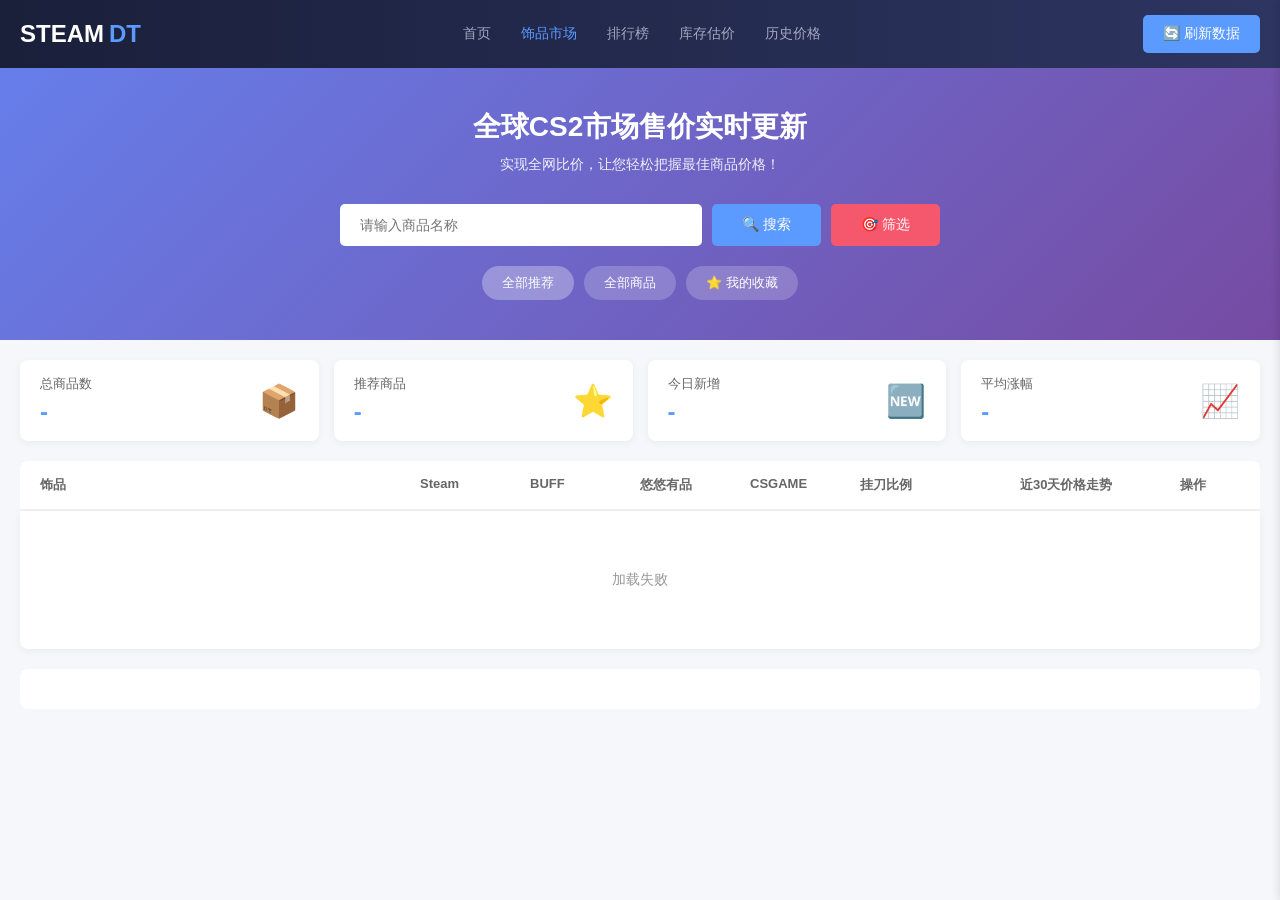
==== web/index.html @ 270264ed "CS2" ====
<!DOCTYPE html>
<html lang="zh-CN">
<head>
    <meta charset="UTF-8">
    <meta name="viewport" content="width=device-width, initial-scale=1.0">
    <title>CS2市场数据 - 爬虫系统</title>
    <link rel="stylesheet" href="style.css?v=3">
</head>
<body>
    <!-- 顶部导航栏 -->
    <nav class="navbar">
        <div class="navbar-content">
            <div class="logo">
                <span>STEAM</span><span style="color: #5b9aff;">DT</span>
            </div>
            <div class="nav-menu">
                <a href="homepage.html" class="nav-item">首页</a>
                <a href="index.html" class="nav-item active">饰品市场</a>
                <a href="#" class="nav-item">排行榜</a>
                <a href="#" class="nav-item">库存估价</a>
                <a href="#" class="nav-item">历史价格</a>
            </div>
            <div class="nav-actions">
                <button class="btn-primary" onclick="refreshData()">🔄 刷新数据</button>
            </div>
        </div>
    </nav>

    <!-- 搜索区域 -->
    <div class="search-section">
        <h1 class="search-title">全球CS2市场售价实时更新</h1>
        <p class="search-subtitle">实现全网比价，让您轻松把握最佳商品价格！</p>
        <div class="search-box">
            <input type="text" class="search-input" placeholder="请输入商品名称" id="searchInput">
            <button class="search-btn" onclick="searchItems()">🔍 搜索</button>
            <button class="filter-btn" onclick="toggleFilterPanel()">🎯 筛选</button>
        </div>
        <div class="filter-tabs">
            <button class="filter-tab active" onclick="filterByRecommend(true)">全部推荐</button>
            <button class="filter-tab" onclick="filterByRecommend(false)">全部商品</button>
            <button class="filter-tab" onclick="filterByFavorite()">⭐ 我的收藏</button>
        </div>
    </div>

    <!-- 筛选面板 -->
    <div id="filterPanel" class="filter-panel">
        <div class="filter-content">
            <div class="filter-header">
                <h3>筛选模板</h3>
                <button class="close-btn" onclick="toggleFilterPanel()">✕</button>
            </div>

            <!-- 右侧标签页 -->
            <div class="filter-tabs-right">
                <button class="filter-tab-right active" data-tab="region">区间</button>
                <button class="filter-tab-right" data-tab="type">类型</button>
                <button class="filter-tab-right" data-tab="exterior">外观</button>
                <button class="filter-tab-right" data-tab="quality">品质</button>
                <button class="filter-tab-right" data-tab="case">箱子</button>
                <button class="filter-tab-right" data-tab="sticker">印花</button>
            </div>

            <div class="filter-body">
                <!-- 区间筛选 -->
                <div class="filter-tab-content active" id="tab-region">
                    <div class="filter-section">
                        <label>价格 <span class="select-all" onclick="selectAll('price')">全选</span></label>
                        <div class="filter-input-group">
                            <input type="number" placeholder="最小值" id="priceMin">
                            <span>~</span>
                            <input type="number" placeholder="最大值" id="priceMax">
                        </div>
                        <div class="filter-options">
                            <button class="filter-option" onclick="setPriceRange(0, 100)">100以下</button>
                            <button class="filter-option" onclick="setPriceRange(100, 500)">100~500</button>
                            <button class="filter-option" onclick="setPriceRange(500, 1000)">500~1000</button>
                            <button class="filter-option" onclick="setPriceRange(1000, 5000)">1000~5000</button>
                            <button class="filter-option" onclick="setPriceRange(5000, 10000)">5000~10000</button>
                            <button class="filter-option" onclick="setPriceRange(10000, 20000)">10000~20000</button>
                            <button class="filter-option" onclick="setPriceRange(20000, 999999)">20000以上</button>
                        </div>
                    </div>

                    <div class="filter-section">
                        <label>在售数量</label>
                        <div class="filter-input-group">
                            <input type="number" placeholder="最小值" id="saleMin">
                            <span>~</span>
                            <input type="number" placeholder="最大值" id="saleMax">
                        </div>
                    </div>
                </div>

                <!-- 类型筛选 -->
                <div class="filter-tab-content" id="tab-type">
                    <div class="filter-section">
                        <label>匕首 <span class="select-all" onclick="selectAll('knife')">全选</span></label>
                        <div class="filter-options">
                            <button class="filter-option" onclick="setWeaponType('蝴蝶刀')">蝴蝶刀</button>
                            <button class="filter-option" onclick="setWeaponType('爪子刀')">爪子刀</button>
                            <button class="filter-option" onclick="setWeaponType('M9 刺刀')">M9 刺刀</button>
                            <button class="filter-option" onclick="setWeaponType('骷髅匕首')">骷髅匕首</button>
                            <button class="filter-option" onclick="setWeaponType('刺刀')">刺刀</button>
                            <button class="filter-option" onclick="setWeaponType('折叠刀')">折叠刀</button>
                            <button class="filter-option" onclick="setWeaponType('短剑')">短剑</button>
                            <button class="filter-option" onclick="setWeaponType('锯齿爪刀')">锯齿爪刀</button>
                            <button class="filter-option" onclick="setWeaponType('流浪者匕首')">流浪者匕首</button>
                            <button class="filter-option" onclick="setWeaponType('熊刀')">熊刀</button>
                            <button class="filter-option" onclick="setWeaponType('海豹短刀')">海豹短刀</button>
                            <button class="filter-option" onclick="setWeaponType('猎杀者匕首')">猎杀者匕首</button>
                            <button class="filter-option" onclick="setWeaponType('系绳匕首')">系绳匕首</button>
                            <button class="filter-option" onclick="setWeaponType('求生匕首')">求生匕首</button>
                            <button class="filter-option" onclick="setWeaponType('弯刀')">弯刀</button>
                            <button class="filter-option" onclick="setWeaponType('暗影双匕')">暗影双匕</button>
                            <button class="filter-option" onclick="setWeaponType('鲍伊猎刀')">鲍伊猎刀</button>
                            <button class="filter-option" onclick="setWeaponType('穿肠刀')">穿肠刀</button>
                            <button class="filter-option" onclick="setWeaponType('折刀')">折刀</button>
                            <button class="filter-option" onclick="setWeaponType('廓尔喀刀')">廓尔喀刀</button>
                        </div>
                    </div>

                    <div class="filter-section">
                        <label>手套 <span class="select-all" onclick="selectAll('gloves')">全选</span></label>
                        <div class="filter-options">
                            <button class="filter-option" onclick="setWeaponType('运动手套')">运动手套</button>
                            <button class="filter-option" onclick="setWeaponType('专业手套')">专业手套</button>
                            <button class="filter-option" onclick="setWeaponType('摩托手套')">摩托手套</button>
                            <button class="filter-option" onclick="setWeaponType('驾驶手套')">驾驶手套</button>
                            <button class="filter-option" onclick="setWeaponType('裹手')">裹手</button>
                            <button class="filter-option" onclick="setWeaponType('狂牙手套')">狂牙手套</button>
                            <button class="filter-option" onclick="setWeaponType('九头蛇手套')">九头蛇手套</button>
                            <button class="filter-option" onclick="setWeaponType('血猎手套')">血猎手套</button>
                        </div>
                    </div>

                    <div class="filter-section">
                        <label>步枪 <span class="select-all" onclick="selectAll('rifle')">全选</span></label>
                        <div class="filter-options">
                            <button class="filter-option" onclick="setWeaponType('AK-47')">AK-47</button>
                            <button class="filter-option" onclick="setWeaponType('AWP')">AWP</button>
                            <button class="filter-option" onclick="setWeaponType('M4A1 消音型')">M4A1 消音型</button>
                            <button class="filter-option" onclick="setWeaponType('M4A4')">M4A4</button>
                            <button class="filter-option" onclick="setWeaponType('加利尔 AR')">加利尔 AR</button>
                            <button class="filter-option" onclick="setWeaponType('法玛斯')">法玛斯</button>
                            <button class="filter-option" onclick="setWeaponType('SSG 08')">SSG 08</button>
                            <button class="filter-option" onclick="setWeaponType('AUG')">AUG</button>
                            <button class="filter-option" onclick="setWeaponType('SG 553')">SG 553</button>
                            <button class="filter-option" onclick="setWeaponType('SCAR-20')">SCAR-20</button>
                            <button class="filter-option" onclick="setWeaponType('G3SG1')">G3SG1</button>
                        </div>
                    </div>

                    <div class="filter-section">
                        <label>手枪 <span class="select-all" onclick="selectAll('pistol')">全选</span></label>
                        <div class="filter-options">
                            <button class="filter-option" onclick="setWeaponType('沙漠之鹰')">沙漠之鹰</button>
                            <button class="filter-option" onclick="setWeaponType('USP 消音版')">USP 消音版</button>
                            <button class="filter-option" onclick="setWeaponType('格洛克 18 型')">格洛克 18 型</button>
                            <button class="filter-option" onclick="setWeaponType('Tec-9')">Tec-9</button>
                            <button class="filter-option" onclick="setWeaponType('FN57')">FN57</button>
                            <button class="filter-option" onclick="setWeaponType('P250')">P250</button>
                            <button class="filter-option" onclick="setWeaponType('双持贝瑞塔')">双持贝瑞塔</button>
                            <button class="filter-option" onclick="setWeaponType('CZ75 自动手枪')">CZ75 自动手枪</button>
                            <button class="filter-option" onclick="setWeaponType('R8 左轮手枪')">R8 左轮手枪</button>
                            <button class="filter-option" onclick="setWeaponType('P2000')">P2000</button>
                        </div>
                    </div>

                    <div class="filter-section">
                        <label>微型冲锋枪 <span class="select-all" onclick="selectAll('smg')">全选</span></label>
                        <div class="filter-options">
                            <button class="filter-option" onclick="setWeaponType('MP9')">MP9</button>
                            <button class="filter-option" onclick="setWeaponType('MAC-10')">MAC-10</button>
                            <button class="filter-option" onclick="setWeaponType('P90')">P90</button>
                            <button class="filter-option" onclick="setWeaponType('UMP-45')">UMP-45</button>
                            <button class="filter-option" onclick="setWeaponType('MP7')">MP7</button>
                            <button class="filter-option" onclick="setWeaponType('PP-野牛')">PP-野牛</button>
                            <button class="filter-option" onclick="setWeaponType('MP5-SD')">MP5-SD</button>
                        </div>
                    </div>

                    <div class="filter-section">
                        <label>霰弹枪 <span class="select-all" onclick="selectAll('shotgun')">全选</span></label>
                        <div class="filter-options">
                            <button class="filter-option" onclick="setWeaponType('MAG-7')">MAG-7</button>
                            <button class="filter-option" onclick="setWeaponType('XM1014')">XM1014</button>
                            <button class="filter-option" onclick="setWeaponType('截短霰弹枪')">截短霰弹枪</button>
                            <button class="filter-option" onclick="setWeaponType('新星')">新星</button>
                        </div>
                    </div>

                    <div class="filter-section">
                        <label>机枪 <span class="select-all" onclick="selectAll('machinegun')">全选</span></label>
                        <div class="filter-options">
                            <button class="filter-option" onclick="setWeaponType('内格夫')">内格夫</button>
                            <button class="filter-option" onclick="setWeaponType('M249')">M249</button>
                        </div>
                    </div>

                    <div class="filter-section">
                        <label>其他类型 <span class="select-all" onclick="selectAll('other')">全选</span></label>
                        <div class="filter-options">
                            <button class="filter-option" onclick="setWeaponType('涂鸦')">涂鸦</button>
                            <button class="filter-option" onclick="setWeaponType('探员')">探员</button>
                            <button class="filter-option" onclick="setWeaponType('挂件')">挂件</button>
                            <button class="filter-option" onclick="setWeaponType('音乐盒')">音乐盒</button>
                            <button class="filter-option" onclick="setWeaponType('武器箱')">武器箱</button>
                            <button class="filter-option" onclick="setWeaponType('布章')">布章</button>
                            <button class="filter-option" onclick="setWeaponType('印花')">印花</button>
                        </div>
                    </div>
                </div>

                <!-- 外观筛选 -->
                <div class="filter-tab-content" id="tab-exterior">
                    <div class="filter-section">
                        <label>外观 <span class="select-all" onclick="selectAll('exterior')">全选</span></label>
                        <div class="filter-options">
                            <button class="filter-option" onclick="setExterior('崭新出厂')">崭新出厂</button>
                            <button class="filter-option" onclick="setExterior('略有磨损')">略有磨损</button>
                            <button class="filter-option" onclick="setExterior('久经沙场')">久经沙场</button>
                            <button class="filter-option" onclick="setExterior('破损不堪')">破损不堪</button>
                            <button class="filter-option" onclick="setExterior('战痕累累')">战痕累累</button>
                            <button class="filter-option" onclick="setExterior('无涂装')">无涂装</button>
                        </div>
                    </div>
                </div>

                <!-- 品质筛选 -->
                <div class="filter-tab-content" id="tab-quality">
                    <div class="filter-section">
                        <label>武器稀有度 <span class="select-all" onclick="selectAll('rarity')">全选</span></label>
                        <div class="filter-options">
                            <button class="filter-option" style="border-color:#E4AE39" onclick="setRarity('违禁')">违禁</button>
                            <button class="filter-option" style="border-color:#EB4B4B" onclick="setRarity('隐秘')">隐秘</button>
                            <button class="filter-option" style="border-color:#D32CE6" onclick="setRarity('保密')">保密</button>
                            <button class="filter-option" style="border-color:#8847FF" onclick="setRarity('受限')">受限</button>
                            <button class="filter-option" style="border-color:#4B69FF" onclick="setRarity('军规级')">军规级</button>
                            <button class="filter-option" style="border-color:#5E98D9" onclick="setRarity('工业级')">工业级</button>
                            <button class="filter-option" style="border-color:#90ACCC" onclick="setRarity('消费级')">消费级</button>
                            <button class="filter-option" style="border-color:#90ACCC" onclick="setRarity('普通')">普通</button>
                        </div>
                    </div>

                    <div class="filter-section">
                        <label>其他稀有度 <span class="select-all" onclick="selectAll('rarity2')">全选</span></label>
                        <div class="filter-options">
                            <button class="filter-option" style="border-color:#D32CE6" onclick="setRarity('非凡')">非凡</button>
                            <button class="filter-option" style="border-color:#8847FF" onclick="setRarity('卓越')">卓越</button>
                            <button class="filter-option" style="border-color:#D32CE6" onclick="setRarity('奇异')">奇异</button>
                            <button class="filter-option" style="border-color:#4B69FF" onclick="setRarity('高级')">高级</button>
                        </div>
                    </div>

                    <div class="filter-section">
                        <label>探员稀有度 <span class="select-all" onclick="selectAll('agent_rarity')">全选</span></label>
                        <div class="filter-options">
                            <button class="filter-option" style="border-color:#EB4B4B" onclick="setRarity('探员:大师')">探员:大师</button>
                            <button class="filter-option" style="border-color:#EB4B4B" onclick="setRarity('探员:非凡')">探员:非凡</button>
                            <button class="filter-option" style="border-color:#8847FF" onclick="setRarity('探员:卓越')">探员:卓越</button>
                            <button class="filter-option" style="border-color:#4B69FF" onclick="setRarity('探员:高级')">探员:高级</button>
                        </div>
                    </div>

                    <div class="filter-section">
                        <label>品质类型 <span class="select-all" onclick="selectAll('quality')">全选</span></label>
                        <div class="filter-options">
                            <button class="filter-option" style="border-color:#888888" onclick="setQuality('普通')">普通</button>
                            <button class="filter-option" style="border-color:#CF6A32" onclick="setQuality('StatTrak™')">StatTrak™</button>
                            <button class="filter-option" style="border-color:#FFB100" onclick="setQuality('纪念品')">纪念品</button>
                            <button class="filter-option" style="border-color:#8650AC" onclick="setQuality('★')">★</button>
                            <button class="filter-option" style="border-color:#8650AC" onclick="setQuality('★ StatTrak™')">★ StatTrak™</button>
                        </div>
                    </div>
                </div>

                <!-- 箱子筛选 -->
                <div class="filter-tab-content" id="tab-case">
                    <div class="filter-section">
                        <label>最新武器箱 <span class="select-all" onclick="selectAll('case_new')">全选</span></label>
                        <div class="filter-options">
                            <button class="filter-option" onclick="setCase('热潮武器箱')">热潮武器箱</button>
                            <button class="filter-option" onclick="setCase('画廊武器箱')">画廊武器箱</button>
                            <button class="filter-option" onclick="setCase('千瓦武器箱')">千瓦武器箱</button>
                            <button class="filter-option" onclick="setCase('变革武器箱')">变革武器箱</button>
                            <button class="filter-option" onclick="setCase('反冲武器箱')">反冲武器箱</button>
                            <button class="filter-option" onclick="setCase('梦魇武器箱')">梦魇武器箱</button>
                            <button class="filter-option" onclick="setCase('蛇噬武器箱')">蛇噬武器箱</button>
                            <button class="filter-option" onclick="setCase('裂空武器箱')">裂空武器箱</button>
                        </div>
                    </div>
                    <div class="filter-section">
                        <label>大行动武器箱 <span class="select-all" onclick="selectAll('case_op')">全选</span></label>
                        <div class="filter-options">
                            <button class="filter-option" onclick="setCase('激流大行动武器箱')">"激流大行动"武器箱</button>
                            <button class="filter-option" onclick="setCase('狂牙大行动武器箱')">"狂牙大行动"武器箱</button>
                            <button class="filter-option" onclick="setCase('裂网大行动武器箱')">"裂网大行动"武器箱</button>
                            <button class="filter-option" onclick="setCase('九头蛇大行动武器箱')">"九头蛇大行动"武器箱</button>
                            <button class="filter-option" onclick="setCase('野火大行动武器箱')">"野火大行动"武器箱</button>
                            <button class="filter-option" onclick="setCase('先锋大行动武器箱')">"先锋大行动"武器箱</button>
                            <button class="filter-option" onclick="setCase('突围大行动武器箱')">"突围大行动"武器箱</button>
                            <button class="filter-option" onclick="setCase('凤凰大行动武器箱')">"凤凰大行动"武器箱</button>
                            <button class="filter-option" onclick="setCase('英勇大行动武器箱')">"英勇大行动"武器箱</button>
                        </div>
                    </div>
                    <div class="filter-section">
                        <label>经典武器箱 <span class="select-all" onclick="selectAll('case_classic')">全选</span></label>
                        <div class="filter-options">
                            <button class="filter-option" onclick="setCase('棱彩2号武器箱')">棱彩2号武器箱</button>
                            <button class="filter-option" onclick="setCase('棱彩武器箱')">棱彩武器箱</button>
                            <button class="filter-option" onclick="setCase('头号特训武器箱')">"头号特训"武器箱</button>
                            <button class="filter-option" onclick="setCase('地平线武器箱')">地平线武器箱</button>
                            <button class="filter-option" onclick="setCase('命悬一线武器箱')">命悬一线武器箱</button>
                            <button class="filter-option" onclick="setCase('光谱 2 号武器箱')">光谱 2 号武器箱</button>
                            <button class="filter-option" onclick="setCase('光谱武器箱')">光谱武器箱</button>
                            <button class="filter-option" onclick="setCase('手套武器箱')">手套武器箱</button>
                            <button class="filter-option" onclick="setCase('伽玛 2 号武器箱')">伽玛 2 号武器箱</button>
                            <button class="filter-option" onclick="setCase('伽玛武器箱')">伽玛武器箱</button>
                            <button class="filter-option" onclick="setCase('幻彩 3 号武器箱')">幻彩 3 号武器箱</button>
                            <button class="filter-option" onclick="setCase('幻彩 2 号武器箱')">幻彩 2 号武器箱</button>
                            <button class="filter-option" onclick="setCase('幻彩武器箱')">幻彩武器箱</button>
                            <button class="filter-option" onclick="setCase('左轮武器箱')">左轮武器箱</button>
                            <button class="filter-option" onclick="setCase('暗影武器箱')">暗影武器箱</button>
                            <button class="filter-option" onclick="setCase('弯曲猎手武器箱')">弯曲猎手武器箱</button>
                            <button class="filter-option" onclick="setCase('猎杀者武器箱')">猎杀者武器箱</button>
                            <button class="filter-option" onclick="setCase('冬季攻势武器箱')">冬季攻势武器箱</button>
                        </div>
                    </div>
                    <div class="filter-section">
                        <label>锦标赛胶囊 <span class="select-all" onclick="selectAll('case_tournament')">全选</span></label>
                        <div class="filter-options">
                            <button class="filter-option" onclick="setCase('2024年 完美世界 上海')">2024年 完美世界 上海</button>
                            <button class="filter-option" onclick="setCase('2024年 PGL 哥本哈根')">2024年 PGL 哥本哈根</button>
                            <button class="filter-option" onclick="setCase('2023年 BLAST.tv 巴黎锦标赛')">2023年 BLAST.tv 巴黎锦标赛</button>
                            <button class="filter-option" onclick="setCase('2022年 IEM 里约锦标赛')">2022年 IEM 里约锦标赛</button>
                            <button class="filter-option" onclick="setCase('2022 PGL 安特卫普')">2022 PGL 安特卫普</button>
                            <button class="filter-option" onclick="setCase('2021年 PGL 斯德哥尔摩')">2021年 PGL 斯德哥尔摩</button>
                            <button class="filter-option" onclick="setCase('2020 RMR')">2020 RMR</button>
                            <button class="filter-option" onclick="setCase('2019年StarLadder柏林')">2019年StarLadder柏林</button>
                            <button class="filter-option" onclick="setCase('2019 IEM 卡托维兹')">2019 IEM 卡托维兹</button>
                            <button class="filter-option" onclick="setCase('2018年 FACEIT 伦敦锦标赛')">2018年 FACEIT 伦敦锦标赛</button>
                            <button class="filter-option" onclick="setCase('2018年 ELEAGUE 波士顿锦标赛')">2018年 ELEAGUE 波士顿锦标赛</button>
                            <button class="filter-option" onclick="setCase('2017年 PGL 克拉科夫锦标赛')">2017年 PGL 克拉科夫锦标赛</button>
                            <button class="filter-option" onclick="setCase('2017年 ELEAGUE 亚特兰大锦标赛')">2017年 ELEAGUE 亚特兰大锦标赛</button>
                            <button class="filter-option" onclick="setCase('2016年 ESL One 科隆锦标赛')">2016年 ESL One 科隆锦标赛</button>
                            <button class="filter-option" onclick="setCase('2016年 MLG 哥伦布锦标赛')">2016年 MLG 哥伦布锦标赛</button>
                            <button class="filter-option" onclick="setCase('2015年 ESL One 科隆锦标赛')">2015年 ESL One 科隆锦标赛</button>
                            <button class="filter-option" onclick="setCase('2015年 ESL One 卡托维兹锦标赛')">2015年 ESL One 卡托维兹锦标赛</button>
                            <button class="filter-option" onclick="setCase('2014年 DreamHack 冬季锦标赛')">2014年 DreamHack 冬季锦标赛</button>
                            <button class="filter-option" onclick="setCase('2014年 ESL One 科隆锦标赛')">2014年 ESL One 科隆锦标赛</button>
                            <button class="filter-option" onclick="setCase('2014年 EMS One 卡托维兹锦标赛')">2014年 EMS One 卡托维兹锦标赛</button>
                        </div>
                    </div>
                </div>

                <!-- 印花筛选 -->
                <div class="filter-tab-content" id="tab-sticker">
                    <div class="filter-section">
                        <label>锦标赛印花 <span class="select-all" onclick="selectAll('sticker_tournament')">全选</span></label>
                        <div class="filter-options">
                            <button class="filter-option" onclick="setSticker('2024年 完美世界 上海')">2024年 完美世界 上海</button>
                            <button class="filter-option" onclick="setSticker('2024年 PGL 哥本哈根')">2024年 PGL 哥本哈根</button>
                            <button class="filter-option" onclick="setSticker('2023年 BLAST.tv 巴黎锦标赛')">2023年 BLAST.tv 巴黎锦标赛</button>
                            <button class="filter-option" onclick="setSticker('2022年 IEM 里约锦标赛')">2022年 IEM 里约锦标赛</button>
                            <button class="filter-option" onclick="setSticker('2022 PGL 安特卫普')">2022 PGL 安特卫普</button>
                            <button class="filter-option" onclick="setSticker('2021年 PGL 斯德哥尔摩')">2021年 PGL 斯德哥尔摩</button>
                            <button class="filter-option" onclick="setSticker('2020 RMR')">2020 RMR</button>
                            <button class="filter-option" onclick="setSticker('2019年StarLadder柏林')">2019年StarLadder柏林</button>
                            <button class="filter-option" onclick="setSticker('2019 IEM 卡托维兹')">2019 IEM 卡托维兹</button>
                            <button class="filter-option" onclick="setSticker('2018年 FACEIT 伦敦锦标赛')">2018年 FACEIT 伦敦锦标赛</button>
                            <button class="filter-option" onclick="setSticker('2018年 ELEAGUE 波士顿锦标赛')">2018年 ELEAGUE 波士顿锦标赛</button>
                            <button class="filter-option" onclick="setSticker('2017年 PGL 克拉科夫锦标赛')">2017年 PGL 克拉科夫锦标赛</button>
                            <button class="filter-option" onclick="setSticker('2017年 ELEAGUE 亚特兰大锦标赛')">2017年 ELEAGUE 亚特兰大锦标赛</button>
                            <button class="filter-option" onclick="setSticker('2016年 ESL One 科隆锦标赛')">2016年 ESL One 科隆锦标赛</button>
                            <button class="filter-option" onclick="setSticker('2016年 MLG 哥伦布锦标赛')">2016年 MLG 哥伦布锦标赛</button>
                            <button class="filter-option" onclick="setSticker('2015年 ESL One 科隆锦标赛')">2015年 ESL One 科隆锦标赛</button>
                            <button class="filter-option" onclick="setSticker('2015年 ESL One 卡托维兹锦标赛')">2015年 ESL One 卡托维兹锦标赛</button>
                            <button class="filter-option" onclick="setSticker('2015 DreamHack 卢日-纳波卡锦标赛')">2015 DreamHack 卢日-纳波卡锦标赛</button>
                            <button class="filter-option" onclick="setSticker('2014年 DreamHack 冬季锦标赛')">2014年 DreamHack 冬季锦标赛</button>
                            <button class="filter-option" onclick="setSticker('2014年 ESL One 科隆锦标赛')">2014年 ESL One 科隆锦标赛</button>
                            <button class="filter-option" onclick="setSticker('2014年 EMS One 卡托维兹锦标赛')">2014年 EMS One 卡托维兹锦标赛</button>
                        </div>
                    </div>
                    <div class="filter-section">
                        <label>社区印花胶囊 <span class="select-all" onclick="selectAll('sticker_community')">全选</span></label>
                        <div class="filter-options">
                            <button class="filter-option" onclick="setSticker('角色手作印花包')">角色手作印花包</button>
                            <button class="filter-option" onclick="setSticker('元素手作印花包')">元素手作印花包</button>
                            <button class="filter-option" onclick="setSticker('1 号印花胶囊')">1 号印花胶囊</button>
                            <button class="filter-option" onclick="setSticker('2 号印花胶囊')">2 号印花胶囊</button>
                            <button class="filter-option" onclick="setSticker('1 号社区印花胶囊')">1 号社区印花胶囊</button>
                            <button class="filter-option" onclick="setSticker('2018年社区印花胶囊')">2018年社区印花胶囊</button>
                            <button class="filter-option" onclick="setSticker('2021社区印花胶囊')">2021社区印花胶囊</button>
                            <button class="filter-option" onclick="setSticker('间谍印花胶囊')">间谍印花胶囊</button>
                            <button class="filter-option" onclick="setSticker('伏击印花胶囊')">伏击印花胶囊</button>
                        </div>
                    </div>
                    <div class="filter-section">
                        <label>特殊印花胶囊 <span class="select-all" onclick="selectAll('sticker_special')">全选</span></label>
                        <div class="filter-options">
                            <button class="filter-option" onclick="setSticker('动物寓言胶囊')">动物寓言胶囊</button>
                            <button class="filter-option" onclick="setSticker('战地风云 2042 印花胶囊')">战地风云 2042 印花胶囊</button>
                            <button class="filter-option" onclick="setSticker('狂牙大行动印花收藏品')">"狂牙大行动"印花收藏品</button>
                            <button class="filter-option" onclick="setSticker('小鸡胶囊')">小鸡胶囊</button>
                            <button class="filter-option" onclick="setSticker('反恐精英20周年印花胶囊')">反恐精英20周年印花胶囊</button>
                            <button class="filter-option" onclick="setSticker('CS:GO 10周年印花胶囊')">CS:GO 10周年印花胶囊</button>
                            <button class="filter-option" onclick="setSticker('Enfu 印花胶囊')">Enfu 印花胶囊</button>
                            <button class="filter-option" onclick="setSticker('猛兽胶囊')">猛兽胶囊</button>
                            <button class="filter-option" onclick="setSticker('光环胶囊')">光环胶囊</button>
                            <button class="filter-option" onclick="setSticker('《半衰期：爱莉克斯》印花胶囊')">《半衰期：爱莉克斯》印花胶囊</button>
                            <button class="filter-option" onclick="setSticker('点亮中国 1 号印花胶囊')">点亮中国 1 号印花胶囊</button>
                            <button class="filter-option" onclick="setSticker('点亮中国 2 号印花胶囊')">点亮中国 2 号印花胶囊</button>
                            <button class="filter-option" onclick="setSticker('激流大行动印花收藏品')">"激流大行动"印花收藏品</button>
                            <button class="filter-option" onclick="setSticker('海报女郎胶囊')">海报女郎胶囊</button>
                            <button class="filter-option" onclick="setSticker('魔性探员胶囊')">魔性探员胶囊</button>
                            <button class="filter-option" onclick="setSticker('压枪印花收藏品')">压枪印花收藏品</button>
                            <button class="filter-option" onclick="setSticker('激流冲浪店印花收藏品')">"激流冲浪店"印花收藏品</button>
                            <button class="filter-option" onclick="setSticker('裂网大行动印花收藏品')">"裂网大行动"印花收藏品</button>
                            <button class="filter-option" onclick="setSticker('段位印花胶囊')">段位印花胶囊</button>
                            <button class="filter-option" onclick="setSticker('Slid3 胶囊')">Slid3 胶囊</button>
                            <button class="filter-option" onclick="setSticker('作战室印花胶囊')">作战室印花胶囊</button>
                            <button class="filter-option" onclick="setSticker('糖果脸谱胶囊')">糖果脸谱胶囊</button>
                            <button class="filter-option" onclick="setSticker('团队定位胶囊')">团队定位胶囊</button>
                            <button class="filter-option" onclick="setSticker('战锤40k印花胶囊')">战锤40k印花胶囊</button>
                        </div>
                    </div>
                </div>
            </div>

            <div class="filter-footer">
                <button class="reset-btn" onclick="resetFilters()">恢复默认</button>
                <button class="apply-btn" onclick="applyFilters()">应用</button>
            </div>
        </div>
    </div>

    <!-- 统计栏 -->
    <div class="container">
        <div class="stats-bar">
            <div class="stat-card">
                <div>
                    <div class="stat-label">总商品数</div>
                    <div class="stat-value" id="totalItems">-</div>
                </div>
                <div class="stat-icon">📦</div>
            </div>
            <div class="stat-card">
                <div>
                    <div class="stat-label">推荐商品</div>
                    <div class="stat-value" id="recommendedItems">-</div>
                </div>
                <div class="stat-icon">⭐</div>
            </div>
            <div class="stat-card">
                <div>
                    <div class="stat-label">今日新增</div>
                    <div class="stat-value" id="todayItems">-</div>
                </div>
                <div class="stat-icon">🆕</div>
            </div>
            <div class="stat-card">
                <div>
                    <div class="stat-label">平均涨幅</div>
                    <div class="stat-value" id="avgIncrease">-</div>
                </div>
                <div class="stat-icon">📈</div>
            </div>
        </div>

        <!-- 表头 -->
        <div class="table-header">
            <div>饰品</div>
            <div></div>
            <div>Steam</div>
            <div>BUFF</div>
            <div>悠悠有品</div>
            <div>CSGAME</div>
            <div>挂刀比例</div>
            <div>近30天价格走势</div>
            <div>操作</div>
        </div>

        <!-- 商品列表 -->
        <div class="item-list" id="itemList">
            <div class="loading">加载中...</div>
        </div>

        <!-- 分页 -->
        <div id="pagination" class="pagination"></div>
    </div>

    <script src="app.js"></script>
</body>
</html>
---- web/style.css ----
* {
    margin: 0;
    padding: 0;
    box-sizing: border-box;
}

body {
    font-family: 'Microsoft YaHei', 'PingFang SC', Arial, sans-serif;
    background: #f5f7fa;
    min-height: 100vh;
}

/* 顶部导航栏 */
.navbar {
    background: linear-gradient(90deg, #1a1f3a 0%, #2d3561 100%);
    padding: 15px 0;
    box-shadow: 0 2px 8px rgba(0,0,0,0.1);
}

.navbar-content {
    max-width: 1400px;
    margin: 0 auto;
    padding: 0 20px;
    display: flex;
    justify-content: space-between;
    align-items: center;
}

.logo {
    color: white;
    font-size: 24px;
    font-weight: bold;
    display: flex;
    align-items: center;
    gap: 5px;
}

.nav-menu {
    display: flex;
    gap: 30px;
}

.nav-item {
    color: #a0a8c0;
    text-decoration: none;
    font-size: 14px;
    transition: color 0.3s;
}

.nav-item:hover, .nav-item.active {
    color: #5b9aff;
}

.nav-actions {
    display: flex;
    gap: 10px;
}

.btn-primary {
    background: #5b9aff;
    color: white;
    border: none;
    padding: 10px 20px;
    border-radius: 5px;
    cursor: pointer;
    font-size: 14px;
    transition: background 0.3s;
}

.btn-primary:hover {
    background: #4a89ee;
}

/* 搜索区域 */
.search-section {
    background: linear-gradient(135deg, #667eea 0%, #764ba2 100%);
    padding: 40px 20px;
    text-align: center;
    color: white;
}

.search-title {
    font-size: 28px;
    margin-bottom: 10px;
}

.search-subtitle {
    font-size: 14px;
    opacity: 0.9;
    margin-bottom: 30px;
}

.search-box {
    max-width: 600px;
    margin: 0 auto;
    display: flex;
    gap: 10px;
}

.search-input {
    flex: 1;
    padding: 12px 20px;
    border: none;
    border-radius: 5px;
    font-size: 14px;
}

.search-btn {
    background: #5b9aff;
    color: white;
    border: none;
    padding: 12px 30px;
    border-radius: 5px;
    cursor: pointer;
    font-size: 14px;
    transition: background 0.3s;
}

.search-btn:hover {
    background: #4a89ee;
}

.filter-btn {
    background: #f5576c;
    color: white;
    border: none;
    padding: 12px 30px;
    border-radius: 5px;
    cursor: pointer;
    font-size: 14px;
    transition: background 0.3s;
}

.filter-btn:hover {
    background: #e04658;
}

.filter-tabs {
    max-width: 600px;
    margin: 20px auto 0;
    display: flex;
    gap: 10px;
    justify-content: center;
}

.filter-tab {
    background: rgba(255,255,255,0.2);
    color: white;
    border: none;
    padding: 8px 20px;
    border-radius: 20px;
    cursor: pointer;
    font-size: 13px;
    transition: background 0.3s;
}

.filter-tab:hover, .filter-tab.active {
    background: rgba(255,255,255,0.3);
}

/* 主内容区 */
.container {
    max-width: 1400px;
    margin: 0 auto;
    padding: 20px;
}

/* 统计卡片 */
.stats-bar {
    display: flex;
    gap: 15px;
    margin-bottom: 20px;
}

.stat-card {
    background: white;
    padding: 15px 20px;
    border-radius: 8px;
    box-shadow: 0 2px 8px rgba(0,0,0,0.05);
    flex: 1;
    display: flex;
    justify-content: space-between;
    align-items: center;
}

.stat-label {
    font-size: 13px;
    color: #666;
    margin-bottom: 5px;
}

.stat-value {
    font-size: 24px;
    font-weight: bold;
    color: #5b9aff;
}

.stat-icon {
    font-size: 32px;
}

/* 表头 */
.table-header {
    background: white;
    padding: 15px 20px;
    border-radius: 8px 8px 0 0;
    display: grid;
    grid-template-columns: 60px 300px 100px 100px 100px 100px 150px 150px 100px;
    gap: 10px;
    font-size: 13px;
    color: #666;
    font-weight: bold;
    border-bottom: 2px solid #f0f0f0;
}

/* 商品列表 */
.item-list {
    background: white;
    border-radius: 0 0 8px 8px;
    box-shadow: 0 2px 8px rgba(0,0,0,0.05);
}

.market-item {
    display: grid;
    grid-template-columns: 60px 300px 100px 100px 100px 100px 150px 150px 100px;
    gap: 10px;
    padding: 15px 20px;
    border-bottom: 1px solid #f5f5f5;
    align-items: center;
    transition: background 0.2s;
}

.market-item:hover {
    background: #fafbfc;
}

.item-image {
    width: 50px;
    height: 50px;
    object-fit: contain;
}

.item-name-col {
    display: flex;
    flex-direction: column;
    gap: 5px;
}

.item-weapon {
    font-size: 13px;
    color: #333;
    font-weight: 500;
}

.item-skin {
    font-size: 12px;
    color: #999;
}

.item-count {
    font-size: 11px;
    color: #999;
}

.price-col {
    font-size: 14px;
    font-weight: bold;
    color: #333;
}

.price-highlight {
    color: #ff6b35;
    background: #fff3e0;
    padding: 4px 8px;
    border-radius: 4px;
    font-size: 13px;
}

.ratio-col {
    display: flex;
    flex-direction: column;
    gap: 3px;
}

.ratio-label {
    font-size: 11px;
    color: #999;
}

.ratio-value {
    font-size: 13px;
    font-weight: bold;
}

.ratio-good {
    color: #52c41a;
}

.ratio-normal {
    color: #666;
}

.ratio-bad {
    color: #ff4d4f;
}

.chart-col {
    width: 120px;
    height: 40px;
}

.chart-img {
    width: 100%;
    height: 100%;
    object-fit: contain;
}

.action-col {
    display: flex;
    gap: 5px;
    justify-content: center;
}

.action-btn {
    background: #f0f0f0;
    border: none;
    padding: 6px 12px;
    border-radius: 4px;
    cursor: pointer;
    font-size: 12px;
    transition: all 0.2s;
}

.action-btn:hover {
    background: #e0e0e0;
}

.action-btn.favorited {
    background: #ffd700;
    color: #333;
}

.action-btn.favorited:hover {
    background: #ffed4e;
}

.badge {
    display: inline-block;
    padding: 2px 8px;
    border-radius: 3px;
    font-size: 11px;
    margin-left: 5px;
}

.badge-hot {
    background: #ff4d4f;
    color: white;
}

.badge-recommend {
    background: #ffc107;
    color: #000;
}

.badge-new {
    background: #52c41a;
    color: white;
}

.loading {
    text-align: center;
    padding: 60px 20px;
    color: #999;
    font-size: 14px;
}

/* 筛选面板 */
.filter-panel {
    position: fixed;
    top: 0;
    right: -550px;
    width: 550px;
    height: 100vh;
    background: white;
    box-shadow: -2px 0 8px rgba(0,0,0,0.1);
    transition: right 0.3s;
    z-index: 1000;
}

.filter-panel.active {
    right: 0;
}

.filter-content {
    height: 100%;
    display: flex;
    flex-direction: column;
}

.filter-header {
    padding: 20px;
    border-bottom: 1px solid #f0f0f0;
    display: flex;
    justify-content: space-between;
    align-items: center;
}

.filter-header h3 {
    font-size: 18px;
    color: #333;
}

.close-btn {
    background: none;
    border: none;
    font-size: 24px;
    color: #999;
    cursor: pointer;
    padding: 0;
    width: 30px;
    height: 30px;
    display: flex;
    align-items: center;
    justify-content: center;
}

.close-btn:hover {
    color: #333;
}

/* 右侧标签页 */
.filter-tabs-right {
    display: flex;
    flex-direction: column;
    position: absolute;
    right: 0;
    top: 70px;
    width: 80px;
    border-left: 1px solid #f0f0f0;
}

.filter-tab-right {
    background: white;
    border: none;
    border-bottom: 1px solid #f0f0f0;
    padding: 15px 10px;
    font-size: 14px;
    color: #666;
    cursor: pointer;
    text-align: center;
    transition: all 0.3s;
}

.filter-tab-right:hover {
    background: #f5f7fa;
}

.filter-tab-right.active {
    background: #5b9aff;
    color: white;
    font-weight: bold;
}

.filter-body {
    flex: 1;
    overflow-y: auto;
    padding: 20px;
    padding-right: 100px;
}

.filter-tab-content {
    display: none;
}

.filter-tab-content.active {
    display: block;
}

.filter-section {
    margin-bottom: 30px;
}

.filter-section label {
    display: flex;
    justify-content: space-between;
    align-items: center;
    font-size: 14px;
    color: #333;
    font-weight: bold;
    margin-bottom: 10px;
}

.select-all {
    font-size: 12px;
    color: #5b9aff;
    font-weight: normal;
    cursor: pointer;
}

.select-all:hover {
    text-decoration: underline;
}

.filter-input-group {
    display: flex;
    align-items: center;
    gap: 10px;
    margin-bottom: 15px;
}

.filter-input-group input {
    flex: 1;
    padding: 8px 12px;
    border: 1px solid #e0e0e0;
    border-radius: 5px;
    font-size: 14px;
}

.filter-input-group span {
    color: #999;
}

.filter-options {
    display: grid;
    grid-template-columns: 1fr 1fr 1fr;
    gap: 10px;
}

.filter-option {
    background: #f5f7fa;
    border: 1px solid #e0e0e0;
    padding: 10px;
    border-radius: 5px;
    cursor: pointer;
    font-size: 13px;
    color: #666;
    transition: all 0.2s;
}

.filter-option:hover {
    background: #e8eaf0;
    border-color: #5b9aff;
}

.filter-option.active {
    background: #5b9aff;
    color: white;
    border-color: #5b9aff;
}

.filter-footer {
    padding: 20px;
    border-top: 1px solid #f0f0f0;
    display: flex;
    gap: 10px;
}

.reset-btn {
    flex: 1;
    background: #f0f0f0;
    border: none;
    padding: 12px;
    border-radius: 5px;
    cursor: pointer;
    font-size: 14px;
    color: #666;
    transition: background 0.2s;
}

.reset-btn:hover {
    background: #e0e0e0;
}

.apply-btn {
    flex: 1;
    background: #5b9aff;
    border: none;
    padding: 12px;
    border-radius: 5px;
    cursor: pointer;
    font-size: 14px;
    color: white;
    transition: background 0.2s;
}

.apply-btn:hover {
    background: #4a89ee;
}

/* 分页样式 */
.pagination {
    display: flex;
    justify-content: space-between;
    align-items: center;
    padding: 20px;
    background: white;
    border-radius: 8px;
    margin-top: 20px;
}

.pagination-info {
    color: #666;
    font-size: 14px;
}

.pagination-buttons {
    display: flex;
    gap: 8px;
    align-items: center;
}

.page-btn {
    padding: 6px 12px;
    border: 1px solid #ddd;
    background: white;
    color: #333;
    border-radius: 4px;
    cursor: pointer;
    font-size: 14px;
    transition: all 0.2s;
}

.page-btn:hover:not([disabled]) {
    background: #f5f5f5;
    border-color: #5b9aff;
    color: #5b9aff;
}

.page-btn.active {
    background: #5b9aff;
    color: white;
    border-color: #5b9aff;
}

.page-btn[disabled] {
    opacity: 0.5;
    cursor: not-allowed;
}

.page-ellipsis {
    padding: 0 8px;
    color: #999;
}

/* AI分析按钮 */
.ai-btn {
    background: linear-gradient(135deg, #667eea 0%, #764ba2 100%) !important;
    color: white !important;
    border: none !important;
}

.ai-btn:hover {
    background: linear-gradient(135deg, #5a6fd6 0%, #6a4190 100%) !important;
    transform: scale(1.05);
}

/* AI分析模态框 */
.ai-modal {
    position: fixed;
    top: 0;
    left: 0;
    width: 100%;
    height: 100%;
    background: rgba(0, 0, 0, 0.6);
    display: flex;
    justify-content: center;
    align-items: center;
    z-index: 10000;
    animation: fadeIn 0.2s ease;
}

@keyframes fadeIn {
    from { opacity: 0; }
    to { opacity: 1; }
}

.ai-modal-content {
    background: white;
    border-radius: 16px;
    width: 90%;
    max-width: 700px;
    max-height: 85vh;
    display: flex;
    flex-direction: column;
    box-shadow: 0 20px 60px rgba(0, 0, 0, 0.3);
    animation: slideUp 0.3s ease;
}

@keyframes slideUp {
    from { transform: translateY(30px); opacity: 0; }
    to { transform: translateY(0); opacity: 1; }
}

.ai-modal-header {
    padding: 20px 24px;
    border-bottom: 1px solid #eee;
    display: flex;
    justify-content: space-between;
    align-items: center;
    background: linear-gradient(135deg, #667eea 0%, #764ba2 100%);
    border-radius: 16px 16px 0 0;
}

.ai-modal-header h3 {
    color: white;
    font-size: 18px;
    font-weight: 600;
}

.ai-modal-close {
    background: rgba(255, 255, 255, 0.2);
    border: none;
    color: white;
    width: 32px;
    height: 32px;
    border-radius: 50%;
    cursor: pointer;
    font-size: 16px;
    transition: all 0.2s;
}

.ai-modal-close:hover {
    background: rgba(255, 255, 255, 0.3);
    transform: rotate(90deg);
}

.ai-modal-body {
    padding: 24px;
    overflow-y: auto;
    flex: 1;
}

/* Markdown内容样式 */
.md-content {
    font-family: 'Microsoft YaHei', sans-serif;
    font-size: 14px;
    line-height: 1.8;
    color: #333;
}

.md-content p {
    margin-bottom: 12px;
}

.md-content strong {
    color: #1a1f3a;
    font-weight: 600;
}

.md-content .md-h1 {
    font-size: 20px;
    font-weight: 700;
    color: #1a1f3a;
    margin: 20px 0 12px;
    padding-bottom: 8px;
    border-bottom: 2px solid #667eea;
}

.md-content .md-h2 {
    font-size: 18px;
    font-weight: 600;
    color: #2d3561;
    margin: 16px 0 10px;
}

.md-content .md-h3 {
    font-size: 16px;
    font-weight: 600;
    color: #4a5568;
    margin: 14px 0 8px;
}

.md-content .md-hr {
    border: none;
    height: 1px;
    background: linear-gradient(90deg, #667eea, #764ba2);
    margin: 12px 0;
}

.md-content li {
    margin-left: 20px;
    margin-bottom: 6px;
    position: relative;
}

.md-content li::before {
    content: "•";
    color: #667eea;
    position: absolute;
    left: -15px;
}

/* 响应式 */
@media (max-width: 1200px) {
    .table-header, .market-item {
        grid-template-columns: 50px 250px 90px 90px 90px 90px 120px 120px 80px;
        font-size: 12px;
    }
}
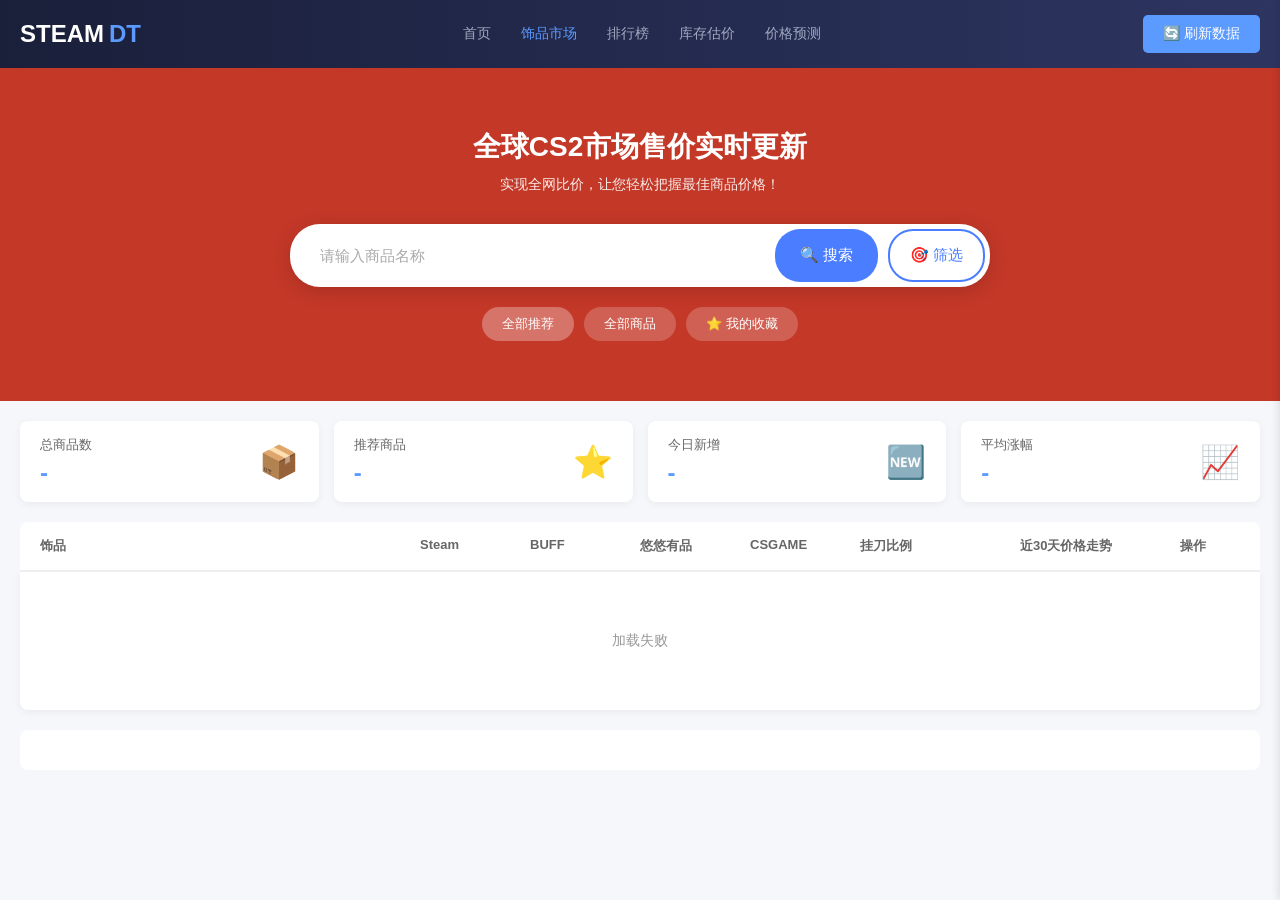
==== commit 8ab15af4: "更新文档以使用新的监控脚本 monitor.py" ====
--- a/web/index.html
+++ b/web/index.html
@@ -18,7 +18,7 @@
                 <a href="index.html" class="nav-item active">饰品市场</a>
                 <a href="#" class="nav-item">排行榜</a>
                 <a href="#" class="nav-item">库存估价</a>
-                <a href="#" class="nav-item">历史价格</a>
+                <a href="prediction.html" class="nav-item">价格预测</a>
             </div>
             <div class="nav-actions">
                 <button class="btn-primary" onclick="refreshData()">🔄 刷新数据</button>
--- a/web/style.css
+++ b/web/style.css
@@ -73,10 +73,28 @@
 
 /* 搜索区域 */
 .search-section {
-    background: linear-gradient(135deg, #667eea 0%, #764ba2 100%);
-    padding: 40px 20px;
+    background: url('images/background/back.png') center 40% / cover no-repeat;
+    background-color: #c53929;
+    padding: 60px 20px;
     text-align: center;
     color: white;
+    position: relative;
+}
+
+.search-section::before {
+    content: '';
+    position: absolute;
+    top: 0;
+    left: 0;
+    right: 0;
+    bottom: 0;
+    background: rgba(197, 57, 41, 0.85);
+    z-index: 0;
+}
+
+.search-section > * {
+    position: relative;
+    z-index: 1;
 }
 
 .search-title {
@@ -91,48 +109,65 @@
 }
 
 .search-box {
-    max-width: 600px;
+    max-width: 700px;
     margin: 0 auto;
     display: flex;
-    gap: 10px;
+    gap: 0;
+    background: white;
+    border-radius: 30px;
+    padding: 5px;
+    box-shadow: 0 4px 20px rgba(0, 0, 0, 0.15);
 }
 
 .search-input {
     flex: 1;
-    padding: 12px 20px;
-    border: none;
-    border-radius: 5px;
-    font-size: 14px;
+    padding: 15px 25px;
+    border: none;
+    border-radius: 25px 0 0 25px;
+    font-size: 15px;
+    background: transparent;
+    outline: none;
+    color: #333;
+}
+
+.search-input::placeholder {
+    color: #aaa;
 }
 
 .search-btn {
-    background: #5b9aff;
-    color: white;
-    border: none;
-    padding: 12px 30px;
-    border-radius: 5px;
-    cursor: pointer;
-    font-size: 14px;
-    transition: background 0.3s;
+    background: #4a7dff;
+    color: white;
+    border: none;
+    padding: 15px 25px;
+    border-radius: 25px;
+    cursor: pointer;
+    font-size: 15px;
+    transition: all 0.3s;
+    display: flex;
+    align-items: center;
+    gap: 5px;
 }
 
 .search-btn:hover {
-    background: #4a89ee;
+    background: #3a6dee;
+    transform: scale(1.02);
 }
 
 .filter-btn {
-    background: #f5576c;
-    color: white;
-    border: none;
-    padding: 12px 30px;
-    border-radius: 5px;
-    cursor: pointer;
-    font-size: 14px;
-    transition: background 0.3s;
+    background: transparent;
+    color: #4a7dff;
+    border: 2px solid #4a7dff;
+    padding: 15px 20px;
+    border-radius: 25px;
+    cursor: pointer;
+    font-size: 15px;
+    transition: all 0.3s;
+    margin-left: 10px;
 }
 
 .filter-btn:hover {
-    background: #e04658;
+    background: #4a7dff;
+    color: white;
 }
 
 .filter-tabs {
@@ -642,16 +677,32 @@
     color: #999;
 }
 
-/* AI分析按钮 */
+/* AI分析按钮 - 红色配色 */
 .ai-btn {
-    background: linear-gradient(135deg, #667eea 0%, #764ba2 100%) !important;
+    background: linear-gradient(135deg, #c53929 0%, #e74c3c 100%) !important;
     color: white !important;
     border: none !important;
+    box-shadow: 0 2px 8px rgba(197, 57, 41, 0.3);
 }
 
 .ai-btn:hover {
-    background: linear-gradient(135deg, #5a6fd6 0%, #6a4190 100%) !important;
+    background: linear-gradient(135deg, #a52d20 0%, #c0392b 100%) !important;
     transform: scale(1.05);
+    box-shadow: 0 4px 12px rgba(197, 57, 41, 0.4);
+}
+
+/* 价格预测按钮 - 绿色配色 */
+.predict-btn {
+    background: linear-gradient(135deg, #27ae60 0%, #2ecc71 100%) !important;
+    color: white !important;
+    border: none !important;
+    box-shadow: 0 2px 8px rgba(39, 174, 96, 0.3);
+}
+
+.predict-btn:hover {
+    background: linear-gradient(135deg, #1e8449 0%, #27ae60 100%) !important;
+    transform: scale(1.05);
+    box-shadow: 0 4px 12px rgba(39, 174, 96, 0.4);
 }
 
 /* AI分析模态框 */
@@ -697,7 +748,7 @@
     display: flex;
     justify-content: space-between;
     align-items: center;
-    background: linear-gradient(135deg, #667eea 0%, #764ba2 100%);
+    background: linear-gradient(135deg, #c53929 0%, #e74c3c 100%);
     border-radius: 16px 16px 0 0;
 }
 
@@ -753,7 +804,7 @@
     color: #1a1f3a;
     margin: 20px 0 12px;
     padding-bottom: 8px;
-    border-bottom: 2px solid #667eea;
+    border-bottom: 2px solid #c53929;
 }
 
 .md-content .md-h2 {
@@ -773,7 +824,7 @@
 .md-content .md-hr {
     border: none;
     height: 1px;
-    background: linear-gradient(90deg, #667eea, #764ba2);
+    background: linear-gradient(90deg, #c53929, #e74c3c);
     margin: 12px 0;
 }
 
@@ -785,7 +836,7 @@
 
 .md-content li::before {
     content: "•";
-    color: #667eea;
+    color: #c53929;
     position: absolute;
     left: -15px;
 }
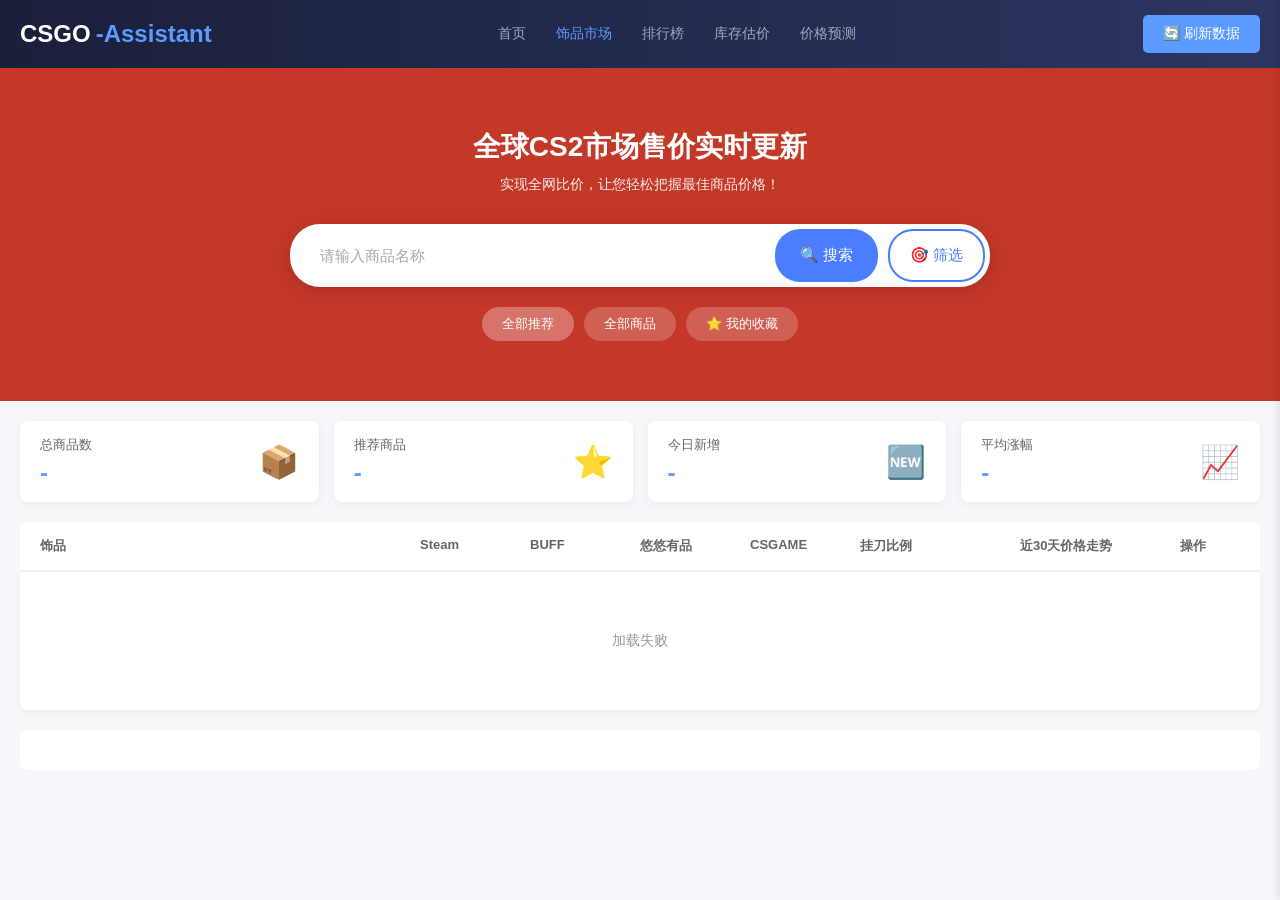
==== commit 1f044014: "fix: 修复日K数据爬取和更新网站名称 - 修复日K数据：改为单次请求获取全部数据（91条），不再分页 - 更新网站名称：STEAM DT -> CSGO-Assistant - 更新页面标题：ho" ====
--- a/web/index.html
+++ b/web/index.html
@@ -3,7 +3,7 @@
 <head>
     <meta charset="UTF-8">
     <meta name="viewport" content="width=device-width, initial-scale=1.0">
-    <title>CS2市场数据 - 爬虫系统</title>
+    <title>CS2市场数据 - CSGO Assistant</title>
     <link rel="stylesheet" href="style.css?v=3">
 </head>
 <body>
@@ -11,7 +11,7 @@
     <nav class="navbar">
         <div class="navbar-content">
             <div class="logo">
-                <span>STEAM</span><span style="color: #5b9aff;">DT</span>
+                <span>CSGO</span><span style="color: #5b9aff;">-Assistant</span>
             </div>
             <div class="nav-menu">
                 <a href="homepage.html" class="nav-item">首页</a>
